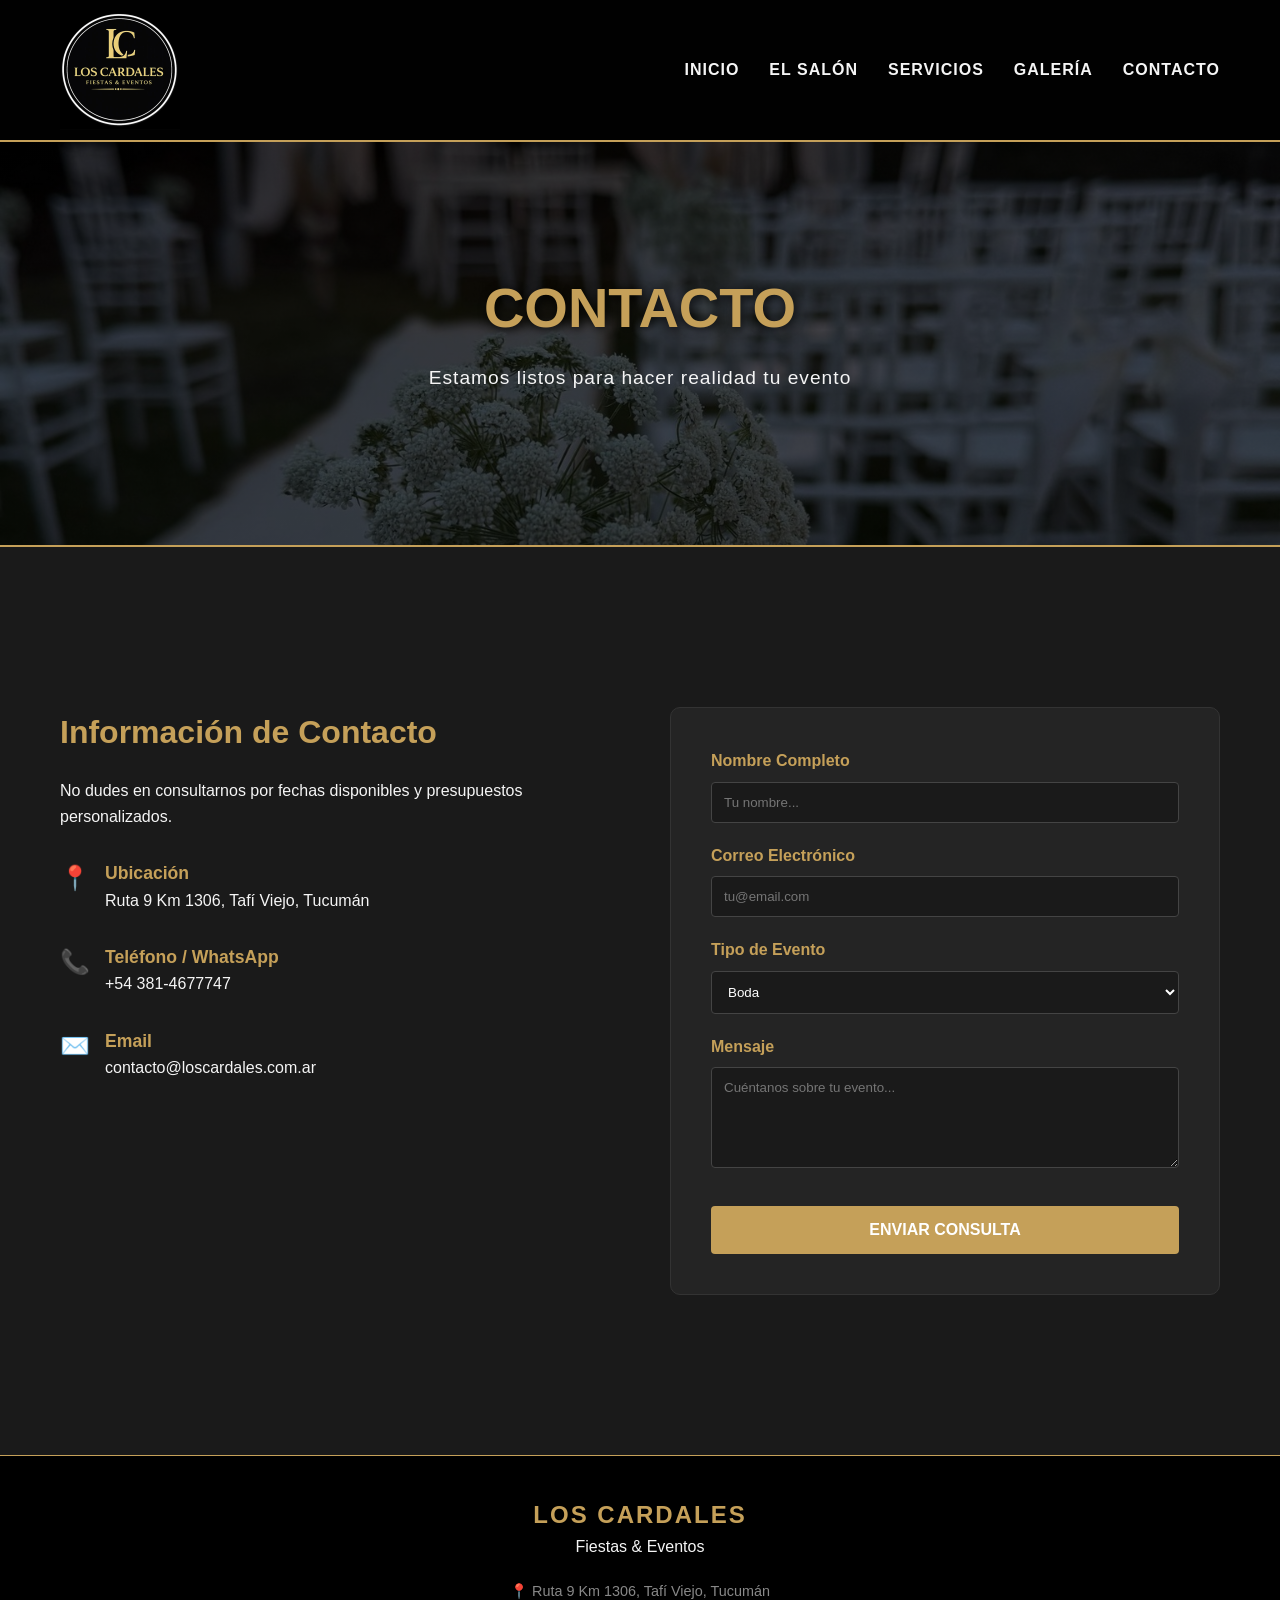
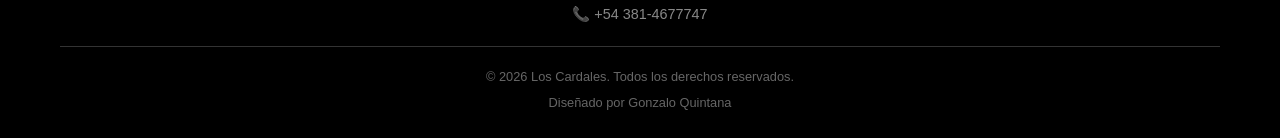
==== contacto.html @ 792b3b12 "Estructura base del sitio" ====
<!DOCTYPE html>
<html lang="es">
<head>
    <meta charset="UTF-8">
    <meta name="viewport" content="width=device-width, initial-scale=1.0">
    <title>Contacto - Los Cardales</title>
    <link rel="stylesheet" href="style.css">
</head>
<body>

    <!-- HEADER (Mantener igual que en los otros archivos) -->
    <header>
        <div class="nav-container">
            <div class="logo">
                <a href="index.html#start">
                    <img src="./assets/inicio/logo.jpg" alt="Logo Los Cardales">
                </a>
            </div>
            <nav>
                <ul>
                    <li><a href="index.html#start">Inicio</a></li>
                    <li><a href="salon.html">El Salón</a></li>
                    <li><a href="servicios.html">Servicios</a></li>
                    <li><a href="galeria.html">Galería</a></li>
                    <li><a href="contacto.html">Contacto</a></li>
                </ul>
            </nav>
        </div>
    </header>

    <main>
        <section class="contacto-hero">
            <div class="hero-content">
                <h1>Contacto</h1>
                <p>Estamos listos para hacer realidad tu evento</p>
            </div>
        </section>

        <section class="container contacto-grid">
            <!-- Columna 1: Datos de contacto -->
            <div class="contacto-info">
                <h2>Información de Contacto</h2>
                <p>No dudes en consultarnos por fechas disponibles y presupuestos personalizados.</p>
                
                <div class="info-item">
                    <span>📍</span>
                    <div>
                        <h3>Ubicación</h3>
                        <p>Ruta 9 Km 1306, Tafí Viejo, Tucumán</p>
                    </div>
                </div>

                <div class="info-item">
                    <span>📞</span>
                    <div>
                        <h3>Teléfono / WhatsApp</h3>
                        <p>+54 381-4677747</p>
                    </div>
                </div>

                <div class="info-item">
                    <span>✉️</span>
                    <div>
                        <h3>Email</h3>
                        <p>contacto@loscardales.com.ar</p>
                    </div>
                </div>
            </div>

            <!-- Columna 2: Formulario -->
            <div class="contacto-form-container">
                <form class="contacto-form">
                    <div class="form-group">
                        <label for="nombre">Nombre Completo</label>
                        <input type="text" id="nombre" name="nombre" placeholder="Tu nombre..." required>
                    </div>

                    <div class="form-group">
                        <label for="email">Correo Electrónico</label>
                        <input type="email" id="email" name="email" placeholder="tu@email.com" required>
                    </div>

                    <div class="form-group">
                        <label for="evento">Tipo de Evento</label>
                        <select id="evento" name="evento">
                            <option value="boda">Boda</option>
                            <option value="quince">Fiesta de 15</option>
                            <option value="cumple">Cumpleaños</option>
                            <option value="corporativo">Evento Corporativo</option>
                            <option value="otro">Otro</option>
                        </select>
                    </div>

                    <div class="form-group">
                        <label for="mensaje">Mensaje</label>
                        <textarea id="mensaje" name="mensaje" rows="5" placeholder="Cuéntanos sobre tu evento..." required></textarea>
                    </div>

                    <button type="submit" class="btn-enviar">Enviar Consulta</button>
                </form>
            </div>
        </section>
    </main>

    <footer class="main-footer">
        <div class="footer-container">
            <div class="footer-info">
                <h4>Los Cardales</h4>
                <p>Fiestas & Eventos</p>
            </div>
            
            <div class="footer-links">
                <p>📍 Ruta 9 Km 1306, Tafí Viejo, Tucumán</p>
                <p>📞 +54 381-4677747</p>
            </div>

            <div class="footer-copy">
                <p>&copy; 2026 Los Cardales. Todos los derechos reservados.</p>
                <p>Diseñado por Gonzalo Quintana</p>
            </div>
        </div>
    </footer>

</body>
</html>
---- style.css ----
/* 1. RESET Y CONFIGURACIÓN GLOBAL */
* {
    margin: 0;
    padding: 0;
    box-sizing: border-box;
    font-family: 'Segoe UI', Tahoma, Geneva, Verdana, sans-serif;
}

html {
    scroll-behavior: smooth; /* Desplazamiento suave al hacer clic en el menú */
}

:root {
    --dorado: #C5A059;
    --dorado-oscuro: #8E6F3E;
    --negro-fondo: #1A1A1A;
    --negro-tarjeta: #242424;
    --blanco-hueso: #F5F5F5;
}

body {
    background-color: var(--negro-fondo);
    color: var(--blanco-hueso);
    line-height: 1.6;
}

/* 2. NAVEGACIÓN */
header {
    background-color: rgba(0, 0, 0, 0.95);
    padding: 10px 0;
    position: sticky;
    top: 0;
    border-bottom: 2px solid var(--dorado);
    z-index: 1000;
}

.nav-container {
    max-width: 1200px;
    margin: 0 auto;
    display: flex;
    justify-content: space-between;
    align-items: center;
    padding: 0 20px;
}

.logo img {
    height: 120px;
    width: auto;
    display: block;
    transition: transform 0.3s ease;
}

.logo img:hover {
    transform: scale(1.1);
}

nav ul {
    display: flex;
    list-style: none;
}

nav ul li {
    margin-left: 30px;
}

nav ul li a {
    color: var(--blanco-hueso);
    text-decoration: none;
    text-transform: uppercase;
    font-weight: bold;
    font-size: 1.0rem;
    letter-spacing: 1px;
    transition: 0.3s;
}

nav ul li a:hover {
    color: var(--dorado);
}

/* 3. HERO SECTION */
#inicio {
    /* 1. Definimos la altura (90% de la pantalla para que se vea el inicio de la siguiente sección) */
    height: 90vh; 
    
    /* 2. Ponemos la imagen de fondo con un degradado oscuro para que el texto blanco resalte */
    background: linear-gradient(rgba(0, 0, 0, 0.6), rgba(0, 0, 0, 0.6)), 
                url('./assets/inicio/portada.png'); 
    
    /* 3. Centramos la imagen y hacemos que cubra todo el espacio sin deformarse */
    background-size: cover;
    background-position: center;
    background-attachment: fixed; /* Opcional: crea un efecto 'Parallax' al hacer scroll */

    /* 4. Centramos el contenido (h1, p, button) usando Flexbox */
    display: flex;
    justify-content: center;
    align-items: center;
    text-align: center;
}



.hero-content h1 {
    font-size: 4.5rem;
    color: var(--dorado);
    text-transform: uppercase;
    margin-bottom: 10px;
    text-shadow: 2px 2px 10px rgba(0,0,0,0.5);
}

.hero-content p {
    font-size: 1.2rem;
    margin-bottom: 30px;
}

/* 4. SECCIÓN SERVICIOS */
.container {
    max-width: 1200px;
    margin: 80px auto;
    padding: 0 20px;
}

.section-title {
    text-align: center;
    color: var(--dorado);
    font-size: 2.5rem;
    margin-bottom: 50px;
    text-transform: uppercase;
}

.services-grid {
    display: grid;
    grid-template-columns: repeat(auto-fit, minmax(300px, 1fr));
    gap: 20px;
}

.service-card {
    background-color: var(--negro-tarjeta);
    padding: 40px;
    text-align: center;
    border: 1px solid transparent;
    transition: 0.4s;
    border-radius: 8px;
}

.service-card:hover {
    border-color: var(--dorado);
    transform: translateY(-10px);
}

.service-card h3 {
    color: var(--dorado);
    margin-bottom: 15px;
    text-transform: uppercase;
}

/* 5. BOTONES */
button {
    background-color: var(--dorado);
    color: white;
    border: none;
    padding: 15px 40px;
    font-size: 1rem;
    font-weight: bold;
    text-transform: uppercase;
    cursor: pointer;
    transition: 0.3s;
    border-radius: 4px;
}

button:hover {
    background-color: var(--dorado-oscuro);
    box-shadow: 0 0 15px var(--dorado);
}

/* 6. SECCIÓN SOBRE NOSOTROS */
.about-section {
    padding: 60px 20px;
}

.about-content {
    display: flex;
    align-items: center;
    gap: 50px; /* Espacio entre el texto y la imagen */
    flex-wrap: wrap; /* Para que en celulares la imagen se ponga debajo del texto */
}

.about-text {
    flex: 1;
    min-width: 300px;
}

.section-title-left {
    color: var(--dorado);
    font-size: 2.5rem;
    margin-bottom: 20px;
    text-transform: uppercase;
}

.about-text p {
    margin-bottom: 20px;
    font-size: 1.1rem;
    color: #ccc; /* Un gris claro para que sea legible pero elegante */
}

.about-image {
    flex: 1;
    min-width: 300px;
}

.about-image img {
    width: 100%;
    height: auto;
    border-radius: 15px; /* Bordes redondeados para un toque moderno */
    border: 2px solid var(--dorado); /* Marco dorado sutil */
    box-shadow: 0 10px 30px rgba(0,0,0,0.5);
}

/* 7. FOOTER */
.main-footer {
    background-color: #000; /* Negro total para contrastar con el fondo */
    color: var(--blanco-hueso);
    padding: 40px 0 20px 0;
    border-top: 1px solid var(--dorado);
    margin-top: 50px;
    text-align: center;
}

.footer-container {
    max-width: 1200px;
    margin: 0 auto;
    display: flex;
    flex-direction: column;
    gap: 20px;
    padding: 0 20px;
}

.footer-info h4 {
    color: var(--dorado);
    text-transform: uppercase;
    font-size: 1.5rem;
    letter-spacing: 2px;
}

.footer-links p {
    font-size: 0.9rem;
    color: #888;
}

.footer-copy {
    border-top: 1px solid #333;
    padding-top: 20px;
    font-size: 0.8rem;
    color: #666;
}

.footer-copy p {
    margin-bottom: 5px;
}




/* 9. ESTILOS ESPECÍFICOS PARA LA PÁGINA SALON.HTML */

/* --- SECCIÓN EL SALÓN (PÁGINA INDEPENDIENTE) --- */

/* Hero de la página Salón */
.salon-hero {
    height: 40vh;
    background: linear-gradient(rgba(0,0,0,0.8), rgba(0,0,0,0.8)), url('./assets/inicio/salon.jpg');
    background-size: cover;
    background-position: center;
    display: flex;
    flex-direction: column;
    justify-content: center;
    align-items: center;
    text-align: center;
    border-bottom: 1px solid var(--dorado);
}

.salon-hero h1 {
    color: var(--dorado);
    font-size: 3rem;
    text-transform: uppercase;
}

/* Grilla de detalles */
.salon-detalles-page {
    padding: 60px 20px;
}

.salon-grid {
    display: flex; /* Cambiamos a flex para mejor control de anchos */
    align-items: center;
    justify-content: center;
    gap: 40px;
    flex-wrap: wrap; /* Para que en móviles se apile uno abajo del otro */
}

/* Control del tamaño de la imagen */
.salon-main-img {
    flex: 1;
    min-width: 300px;
    max-width: 600px; /* AQUÍ controlas el ancho máximo de la foto */
}

.salon-main-img img {
    width: 100%;
    height: auto; /* Mantiene la proporción original de tu foto */
    border-radius: 8px;
    border: 2px solid var(--dorado);
    box-shadow: 0 15px 30px rgba(0,0,0,0.5);
}

/* Control del texto */
.salon-info-box {
    flex: 1;
    min-width: 300px;
}

.salon-info-box h3 {
    color: var(--dorado);
    font-size: 2rem;
    margin-bottom: 20px;
}

.salon-list {
    list-style: none;
    margin-top: 20px;
}

.salon-list li {
    margin-bottom: 12px;
    padding-left: 20px;
    position: relative;
}

.salon-list li::before {
    content: "•";
    color: var(--dorado);
    font-weight: bold;
    position: absolute;
    left: 0;
}





/* --- PÁGINA DE CONTACTO --- */

.contacto-hero {
    height: 45vh; /* Un poco más alta para que se luzca la foto */
    /* Cambia 'foto-contacto.jpg' por la ruta de tu imagen, por ejemplo: ./assets/inicio/salon_detalle.jpg */
    background: linear-gradient(rgba(0, 0, 0, 0.7), rgba(0, 0, 0, 0.7)), 
                url('./assets/inicio/contacto.jpg'); 
    background-size: cover;
    background-position: center;
    background-attachment: fixed; /* Mismo efecto parallax que el inicio si lo deseas */
    display: flex;
    justify-content: center;
    align-items: center;
    text-align: center;
    border-bottom: 2px solid var(--dorado);
}

.contacto-hero h1 {
    color: var(--dorado);
    font-size: 3.5rem;
    text-transform: uppercase;
    text-shadow: 2px 2px 10px rgba(0,0,0,0.7);
}

.contacto-hero p {
    color: var(--blanco-hueso);
    font-size: 1.2rem;
    letter-spacing: 1px;
}

.contacto-grid {
    display: grid;
    grid-template-columns: 1fr 1fr;
    gap: 60px;
    padding: 80px 20px;
    align-items: start;
}

/* Info lateral */
.contacto-info h2 {
    color: var(--dorado);
    margin-bottom: 20px;
    font-size: 2rem;
}

.info-item {
    display: flex;
    gap: 15px;
    margin-top: 30px;
}

.info-item span {
    font-size: 1.5rem;
    color: var(--dorado);
}

.info-item h3 {
    font-size: 1.1rem;
    color: var(--dorado);
}

/* Formulario */
.contacto-form-container {
    background-color: var(--negro-tarjeta);
    padding: 40px;
    border-radius: 10px;
    border: 1px solid #333;
}

.form-group {
    margin-bottom: 20px;
}

.form-group label {
    display: block;
    margin-bottom: 8px;
    color: var(--dorado);
    font-weight: bold;
}

.form-group input, 
.form-group select, 
.form-group textarea {
    width: 100%;
    padding: 12px;
    background-color: #1a1a1a;
    border: 1px solid #444;
    color: white;
    border-radius: 4px;
    outline: none;
    transition: 0.3s;
}

.form-group input:focus, 
.form-group textarea:focus {
    border-color: var(--dorado);
}

.btn-enviar {
    width: 100%;
    margin-top: 10px;
}

/* Responsivo */
@media (max-width: 768px) {
    .contacto-grid {
        grid-template-columns: 1fr;
    }
}
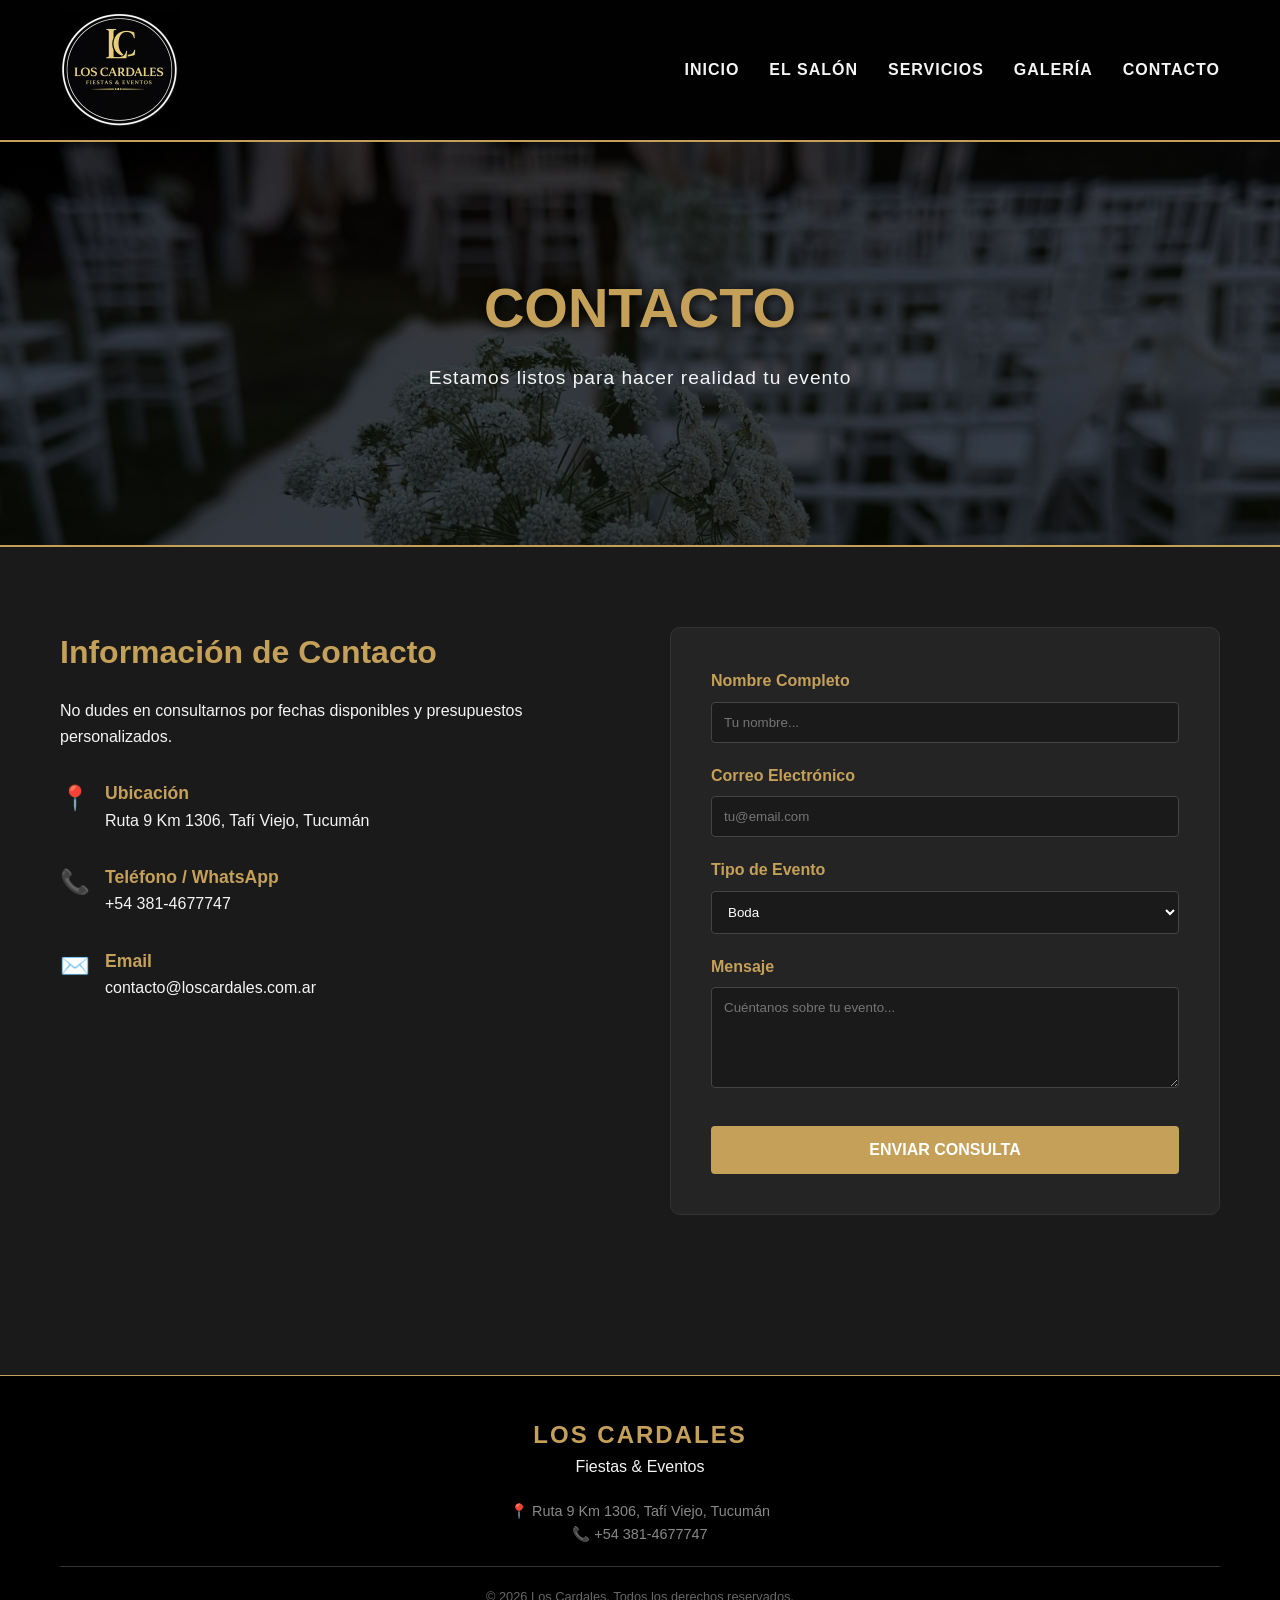
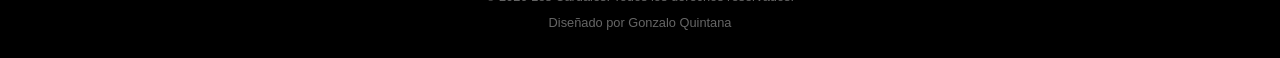
==== commit 19369c65: "Cambios SEO" ====
--- a/contacto.html
+++ b/contacto.html
@@ -4,7 +4,8 @@
     <meta charset="UTF-8">
     <meta name="viewport" content="width=device-width, initial-scale=1.0">
     <title>Contacto - Los Cardales</title>
-    <link rel="stylesheet" href="style.css">
+    <meta name="keywords" content="salon de fiestas tucumuan, salon de eventos tafi viejo, alquiler de salon para bodas, catering para eventos tucuman, fiestas de 15 los cardales">
+    <link rel="stylesheet" href="./scss/style.css">
 </head>
 <body>
 
--- a/scss/style.css
+++ b/scss/style.css
@@ -0,0 +1,669 @@
+@charset "UTF-8";
+/* 1. CONFIGURACIÓN GRAL Y SCROLLBAR */
+* {
+  margin: 0;
+  padding: 0;
+  box-sizing: border-box;
+  font-family: "Segoe UI", Tahoma, Geneva, Verdana, sans-serif;
+}
+
+html {
+  scroll-behavior: smooth;
+}
+
+:root {
+  --dorado: #C5A059;
+  --dorado-oscuro: #8E6F3E;
+  --negro-fondo: #1A1A1A;
+  --negro-tarjeta: #242424;
+  --blanco-hueso: #F5F5F5;
+}
+
+/* BARRA DE SCROLL GRAL */
+::-webkit-scrollbar {
+  width: 10px;
+  height: 10px;
+}
+
+/* FONDO BARRA DE SCROLL */
+::-webkit-scrollbar-track {
+  background: #0d0d0d;
+}
+
+/* BARRA ARRASTRABLE */
+::-webkit-scrollbar-thumb {
+  background: var(--dorado);
+  border-radius: 5px;
+  border: 2px solid #0d0d0d;
+}
+::-webkit-scrollbar-thumb:hover {
+  background: var(--dorado-oscuro);
+}
+
+body {
+  background-color: var(--negro-fondo);
+  color: var(--blanco-hueso);
+  line-height: 1.6;
+}
+
+/* NAV BAR */
+header {
+  background-color: rgba(0, 0, 0, 0.95);
+  padding: 10px 0;
+  position: sticky;
+  top: 0;
+  border-bottom: 2px solid var(--dorado);
+  z-index: 1000;
+}
+header .nav-container {
+  max-width: 1200px;
+  margin: 0 auto;
+  display: flex;
+  justify-content: space-between;
+  align-items: center;
+  padding: 0 20px;
+}
+header .logo img {
+  height: 120px;
+  width: auto;
+  display: block;
+  transition: transform 0.3s ease;
+}
+header .logo img:hover {
+  transform: scale(1.1);
+}
+header nav ul {
+  display: flex;
+  list-style: none;
+}
+header nav ul li {
+  margin-left: 30px;
+}
+header nav ul li a {
+  color: var(--blanco-hueso);
+  text-decoration: none;
+  text-transform: uppercase;
+  font-weight: bold;
+  font-size: 1rem;
+  letter-spacing: 1px;
+  transition: 0.3s;
+}
+header nav ul li a:hover, header nav ul li a.active {
+  color: var(--dorado);
+}
+
+/* INICIO */
+#inicio {
+  height: 90vh;
+  background: linear-gradient(rgba(0, 0, 0, 0.6), rgba(0, 0, 0, 0.6)), url("../assets/inicio/portada.png");
+  background-size: cover;
+  background-position: center;
+  background-attachment: fixed;
+  display: flex;
+  justify-content: center;
+  align-items: center;
+  text-align: center;
+}
+
+.hero-content h1 {
+  font-size: 4.5rem;
+  color: var(--dorado);
+  text-transform: uppercase;
+  margin-bottom: 10px;
+  text-shadow: 2px 2px 10px rgba(0, 0, 0, 0.5);
+}
+.hero-content p {
+  font-size: 1.2rem;
+  margin-bottom: 30px;
+}
+
+/* CONTENEDORES GENERALES */
+.container {
+  max-width: 1200px;
+  margin: 0 auto 80px auto;
+  padding: 0 20px;
+}
+
+.services-section {
+  background-color: var(--negro-fondo);
+  /* Estilo Hero para la cabecera de la sección */
+}
+.services-section .services-hero {
+  height: 40vh;
+  background: linear-gradient(rgba(0, 0, 0, 0.75), rgba(0, 0, 0, 0.75)), url("../assets/inicio/servicios.jpg");
+  background-size: cover;
+  background-position: center;
+  background-attachment: fixed;
+  display: flex;
+  justify-content: center;
+  align-items: center;
+  text-align: center;
+  border-bottom: 2px solid var(--dorado);
+  margin-bottom: 80px;
+  padding: 0 20px;
+}
+.services-section .services-hero .section-title {
+  color: var(--dorado);
+  font-size: 3.5rem;
+  text-transform: uppercase;
+  text-shadow: 2px 2px 10px rgba(0, 0, 0, 0.8);
+  margin-bottom: 10px;
+}
+.services-section .services-hero .section-subtitle {
+  color: var(--blanco-hueso);
+  font-size: 1.2rem;
+  letter-spacing: 1px;
+  text-shadow: 1px 1px 5px rgba(0, 0, 0, 0.8);
+}
+
+.services-grid {
+  display: grid;
+  grid-template-columns: repeat(auto-fit, minmax(280px, 1fr));
+  gap: 30px;
+  align-items: stretch;
+}
+.services-grid .service-card {
+  background-color: var(--negro-tarjeta);
+  padding: 50px 30px 40px 30px;
+  text-align: center;
+  border: 1px solid rgba(255, 255, 255, 0.05);
+  transition: all 0.4s cubic-bezier(0.165, 0.84, 0.44, 1);
+  border-radius: 12px;
+  position: relative;
+}
+.services-grid .service-card:hover {
+  border-color: rgba(197, 160, 89, 0.5);
+  transform: translateY(-8px);
+  box-shadow: 0 15px 35px rgba(0, 0, 0, 0.4);
+}
+.services-grid .service-card.popular {
+  border: 1px solid var(--dorado);
+  box-shadow: 0 5px 20px rgba(197, 160, 89, 0.1);
+}
+.services-grid .service-card.popular:hover {
+  box-shadow: 0 15px 35px rgba(197, 160, 89, 0.2);
+}
+.services-grid .service-card h3 {
+  color: var(--blanco-hueso);
+  font-size: 1.5rem;
+  margin-bottom: 15px;
+  text-transform: uppercase;
+  letter-spacing: 1px;
+}
+.services-grid .service-card .card-desc {
+  font-size: 0.95rem;
+  color: #aaa;
+  margin-bottom: 25px;
+  min-height: 65px;
+}
+.services-grid .service-card .card-features {
+  list-style: none;
+  text-align: left;
+  border-top: 1px solid #333;
+  padding-top: 20px;
+}
+.services-grid .service-card .card-features li {
+  font-size: 0.9rem;
+  color: #ccc;
+  margin-bottom: 12px;
+  padding-left: 20px;
+  position: relative;
+}
+.services-grid .service-card .card-features li::before {
+  content: "✓";
+  color: var(--dorado);
+  position: absolute;
+  left: 0;
+  font-weight: bold;
+}
+.services-grid .service-card {
+  /* DISEÑO DE LAS ETIQUETAS */
+}
+.services-grid .service-card .combo-badge {
+  position: absolute;
+  top: -15px;
+  left: 50%;
+  transform: translateX(-50%);
+  padding: 6px 18px;
+  font-size: 0.75rem;
+  font-weight: bold;
+  text-transform: uppercase;
+  letter-spacing: 2px;
+  border-radius: 20px;
+  box-shadow: 0 4px 10px rgba(0, 0, 0, 0.3);
+  white-space: nowrap;
+}
+.services-grid .service-card .badge-plata {
+  background-color: #4a4a4a;
+  color: #fff;
+}
+.services-grid .service-card .badge-oro {
+  background-color: var(--dorado);
+  color: #000;
+}
+.services-grid .service-card .badge-lunch {
+  background-color: var(--dorado-oscuro);
+  color: #fff;
+}
+.services-grid .service-card .badge-corp {
+  background-color: #2b3a4a;
+  color: #d1ecf1;
+}
+.services-grid .service-card .badge-festa {
+  background-color: #612d3d;
+  color: #f8d7da;
+}
+.services-grid .service-card .badge-premium {
+  background: linear-gradient(135deg, #222 0%, #444 100%);
+  color: var(--dorado);
+  border: 1px solid var(--dorado);
+}
+
+/* BOTONES Y COMPONENTES */
+button, .btn-secundario {
+  background-color: var(--dorado);
+  color: white;
+  border: none;
+  padding: 15px 40px;
+  font-size: 1rem;
+  font-weight: bold;
+  text-transform: uppercase;
+  cursor: pointer;
+  transition: 0.3s;
+  border-radius: 4px;
+  text-decoration: none;
+  display: inline-block;
+}
+button:hover, .btn-secundario:hover {
+  background-color: var(--dorado-oscuro);
+  box-shadow: 0 0 15px var(--dorado);
+}
+
+/* SECCIÓN SOBRE NOSOTROS */
+.about-section {
+  padding: 60px 20px;
+}
+.about-section .about-content {
+  display: flex;
+  align-items: center;
+  gap: 50px;
+  flex-wrap: wrap;
+}
+.about-section .about-text {
+  flex: 1;
+  min-width: 300px;
+}
+.about-section .about-text p {
+  margin-bottom: 20px;
+  font-size: 1.1rem;
+  color: #ccc;
+}
+.about-section .section-title-left {
+  color: var(--dorado);
+  font-size: 2.5rem;
+  margin-bottom: 20px;
+  text-transform: uppercase;
+}
+.about-section .about-image {
+  flex: 1;
+  min-width: 300px;
+}
+.about-section .about-image img {
+  width: 100%;
+  height: auto;
+  border-radius: 15px;
+  border: 2px solid var(--dorado);
+  box-shadow: 0 10px 30px rgba(0, 0, 0, 0.5);
+}
+
+/* FOOTER */
+.main-footer {
+  background-color: #000;
+  color: var(--blanco-hueso);
+  padding: 40px 0 20px 0;
+  border-top: 1px solid var(--dorado);
+  margin-top: 50px;
+  text-align: center;
+}
+.main-footer .footer-container {
+  max-width: 1200px;
+  margin: 0 auto;
+  display: flex;
+  flex-direction: column;
+  gap: 20px;
+  padding: 0 20px;
+}
+.main-footer .footer-info h4 {
+  color: var(--dorado);
+  text-transform: uppercase;
+  font-size: 1.5rem;
+  letter-spacing: 2px;
+}
+.main-footer .footer-links p {
+  font-size: 0.9rem;
+  color: #888;
+}
+.main-footer .footer-copy {
+  border-top: 1px solid #333;
+  padding-top: 20px;
+  font-size: 0.8rem;
+  color: #666;
+}
+.main-footer .footer-copy p {
+  margin-bottom: 5px;
+}
+
+/* SECCIÓN EL SALÓN */
+/* --- SECCIÓN EL SALÓN (PÁGINA INTERNA) --- */
+.salon-hero {
+  height: 40vh;
+  background: linear-gradient(rgba(0, 0, 0, 0.8), rgba(0, 0, 0, 0.8)), url("../assets/inicio/salon.jpg");
+  background-size: cover;
+  background-position: center;
+  display: flex;
+  flex-direction: column;
+  justify-content: center;
+  align-items: center;
+  text-align: center;
+  border-bottom: 1px solid var(--dorado);
+}
+.salon-hero h1 {
+  color: var(--dorado);
+  font-size: 3rem;
+  text-transform: uppercase;
+  margin-bottom: 5px;
+}
+
+.salon-detalles-page {
+  padding: 80px 20px;
+}
+
+.salon-features-container {
+  display: flex;
+  flex-direction: column;
+  gap: 100px;
+}
+.salon-features-container .salon-row {
+  display: flex;
+  align-items: center;
+  justify-content: center;
+  gap: 60px;
+  flex-wrap: wrap;
+}
+.salon-features-container .salon-row:nth-child(even) {
+  flex-direction: row-reverse;
+}
+.salon-features-container .salon-row .salon-main-img {
+  flex: 1;
+  min-width: 300px;
+  max-width: 550px;
+}
+.salon-features-container .salon-row .salon-main-img img {
+  width: 100%;
+  height: 400px;
+  -o-object-fit: cover;
+     object-fit: cover;
+  border-radius: 8px;
+  border: 2px solid var(--dorado);
+  box-shadow: 0 15px 30px rgba(0, 0, 0, 0.5);
+  transition: transform 0.4s ease;
+}
+.salon-features-container .salon-row .salon-main-img img:hover {
+  transform: scale(1.02);
+}
+.salon-features-container .salon-row .salon-info-box {
+  flex: 1;
+  min-width: 300px;
+}
+.salon-features-container .salon-row .salon-info-box h3 {
+  color: var(--dorado);
+  font-size: 2.2rem;
+  margin-bottom: 20px;
+  text-transform: uppercase;
+  letter-spacing: 1px;
+}
+.salon-features-container .salon-row .salon-info-box p {
+  color: #ccc;
+  font-size: 1.1rem;
+  margin-bottom: 20px;
+}
+.salon-features-container .salon-row .salon-list {
+  list-style: none;
+  margin-top: 20px;
+}
+.salon-features-container .salon-row .salon-list li {
+  margin-bottom: 14px;
+  padding-left: 25px;
+  position: relative;
+  color: var(--blanco-hueso);
+}
+.salon-features-container .salon-row .salon-list li:before {
+  content: "•";
+  color: var(--dorado);
+  font-weight: bold;
+  font-size: 1.5rem;
+  position: absolute;
+  left: 0;
+  top: -4px;
+}
+.salon-features-container .salon-row .salon-list li strong {
+  color: var(--dorado);
+}
+
+/* Ajustes responsivos para celulares de la sección El Salón */
+@media (max-width: 768px) {
+  .salon-features-container {
+    gap: 60px;
+  }
+  .salon-features-container .salon-row:nth-child(even) {
+    flex-direction: row;
+  }
+  .salon-features-container .salon-row .salon-main-img img {
+    height: 250px;
+  }
+  .salon-features-container .salon-row .salon-info-box h3 {
+    font-size: 1.8rem;
+  }
+}
+/* --- SECCIÓN CONTACTO --- */
+.contacto-hero {
+  height: 45vh;
+  background: linear-gradient(rgba(0, 0, 0, 0.7), rgba(0, 0, 0, 0.7)), url("../assets/inicio/contacto.jpg");
+  background-size: cover;
+  background-position: center;
+  background-attachment: fixed;
+  display: flex;
+  justify-content: center;
+  align-items: center;
+  text-align: center;
+  border-bottom: 2px solid var(--dorado);
+}
+.contacto-hero h1 {
+  color: var(--dorado);
+  font-size: 3.5rem;
+  text-transform: uppercase;
+  text-shadow: 2px 2px 10px rgba(0, 0, 0, 0.7);
+}
+.contacto-hero p {
+  color: var(--blanco-hueso);
+  font-size: 1.2rem;
+  letter-spacing: 1px;
+}
+
+.contacto-grid {
+  display: grid;
+  grid-template-columns: 1fr 1fr;
+  gap: 60px;
+  padding: 80px 20px;
+  align-items: start;
+}
+.contacto-grid .contacto-info h2 {
+  color: var(--dorado);
+  margin-bottom: 20px;
+  font-size: 2rem;
+}
+.contacto-grid .contacto-info .info-item {
+  display: flex;
+  gap: 15px;
+  margin-top: 30px;
+}
+.contacto-grid .contacto-info .info-item span {
+  font-size: 1.5rem;
+  color: var(--dorado);
+}
+.contacto-grid .contacto-info .info-item h3 {
+  font-size: 1.1rem;
+  color: var(--dorado);
+}
+.contacto-grid .contacto-form-container {
+  background-color: var(--negro-tarjeta);
+  padding: 40px;
+  border-radius: 10px;
+  border: 1px solid #333;
+}
+.contacto-grid .contacto-form-container .form-group {
+  margin-bottom: 20px;
+}
+.contacto-grid .contacto-form-container .form-group label {
+  display: block;
+  margin-bottom: 8px;
+  color: var(--dorado);
+  font-weight: bold;
+}
+.contacto-grid .contacto-form-container .form-group input, .contacto-grid .contacto-form-container .form-group select, .contacto-grid .contacto-form-container .form-group textarea {
+  width: 100%;
+  padding: 12px;
+  background-color: #1a1a1a;
+  border: 1px solid #444;
+  color: white;
+  border-radius: 4px;
+  outline: none;
+  transition: 0.3s;
+}
+.contacto-grid .contacto-form-container .form-group input:focus, .contacto-grid .contacto-form-container .form-group select:focus, .contacto-grid .contacto-form-container .form-group textarea:focus {
+  border-color: var(--dorado);
+}
+.contacto-grid .contacto-form-container .btn-enviar {
+  width: 100%;
+  margin-top: 10px;
+}
+
+/* --- SECCIÓN GALERÍA --- */
+.galeria-section {
+  background-color: var(--negro-fondo);
+  text-align: center;
+}
+.galeria-section .galeria-header {
+  height: 35vh;
+  background: linear-gradient(rgba(0, 0, 0, 0.75), rgba(0, 0, 0, 0.75)), url("../assets/inicio/galeria.jpg");
+  background-size: cover;
+  background-position: center;
+  background-attachment: fixed;
+  display: flex;
+  justify-content: center;
+  align-items: center;
+  border-bottom: 2px solid var(--dorado);
+  margin-bottom: 50px;
+  padding: 0 20px;
+}
+.galeria-section .galeria-header .section-title {
+  color: var(--dorado);
+  font-size: 3.5rem;
+  text-transform: uppercase;
+  text-shadow: 2px 2px 10px rgba(0, 0, 0, 0.8);
+  margin-bottom: 10px;
+}
+.galeria-section .galeria-header .section-subtitle {
+  color: var(--blanco-hueso);
+  font-size: 1.2rem;
+  letter-spacing: 1px;
+  text-shadow: 1px 1px 5px rgba(0, 0, 0, 0.8);
+  margin: 0;
+}
+.galeria-section .galeria-container {
+  padding-bottom: 80px;
+}
+.galeria-section .galeria-grid {
+  display: grid;
+  grid-template-columns: repeat(auto-fit, minmax(250px, 1fr));
+  grid-auto-rows: 250px;
+  gap: 20px;
+  padding: 0 20px;
+}
+.galeria-section .galeria-grid .galeria-item {
+  position: relative;
+  overflow: hidden;
+  border-radius: 8px;
+  border: 1px solid rgba(197, 160, 89, 0.2);
+  box-shadow: 0 10px 20px rgba(0, 0, 0, 0.3);
+}
+.galeria-section .galeria-grid .galeria-item img {
+  width: 100%;
+  height: 100%;
+  -o-object-fit: cover;
+     object-fit: cover;
+  transition: transform 0.5s ease;
+}
+.galeria-section .galeria-grid .galeria-item .capa-oscura {
+  position: absolute;
+  top: 0;
+  left: 0;
+  width: 100%;
+  height: 100%;
+  background: linear-gradient(transparent, rgba(0, 0, 0, 0.9));
+  display: flex;
+  align-items: flex-end;
+  justify-content: center;
+  padding-bottom: 20px;
+  opacity: 0;
+  transition: opacity 0.3s ease;
+}
+.galeria-section .galeria-grid .galeria-item .capa-oscura span {
+  color: var(--dorado);
+  font-weight: bold;
+  text-transform: uppercase;
+  letter-spacing: 2px;
+  font-size: 1.1rem;
+  transform: translateY(20px);
+  transition: transform 0.3s ease;
+}
+.galeria-section .galeria-grid .galeria-item:hover img {
+  transform: scale(1.1);
+}
+.galeria-section .galeria-grid .galeria-item:hover .capa-oscura {
+  opacity: 1;
+}
+.galeria-section .galeria-grid .galeria-item:hover .capa-oscura span {
+  transform: translateY(0);
+}
+.galeria-section .galeria-grid .galeria-item.item-grande {
+  grid-column: span 2;
+  grid-row: span 2;
+}
+.galeria-section .galeria-grid .galeria-item.item-ancho {
+  grid-column: span 2;
+}
+
+/* MEDIA QUERIES */
+@media (max-width: 768px) {
+  header nav ul {
+    display: none;
+  }
+  .services-grid, .contacto-grid {
+    grid-template-columns: 1fr;
+  }
+  .galeria-section .galeria-header {
+    height: 30vh;
+  }
+  .galeria-section .galeria-header .section-title {
+    font-size: 2.5rem;
+  }
+  .galeria-section .galeria-header .section-subtitle {
+    font-size: 1rem;
+  }
+  .galeria-section .galeria-grid .galeria-item.item-grande,
+  .galeria-section .galeria-grid .galeria-item.item-ancho {
+    grid-column: span 1;
+    grid-row: span 1;
+  }
+}/*# sourceMappingURL=style.css.map */
